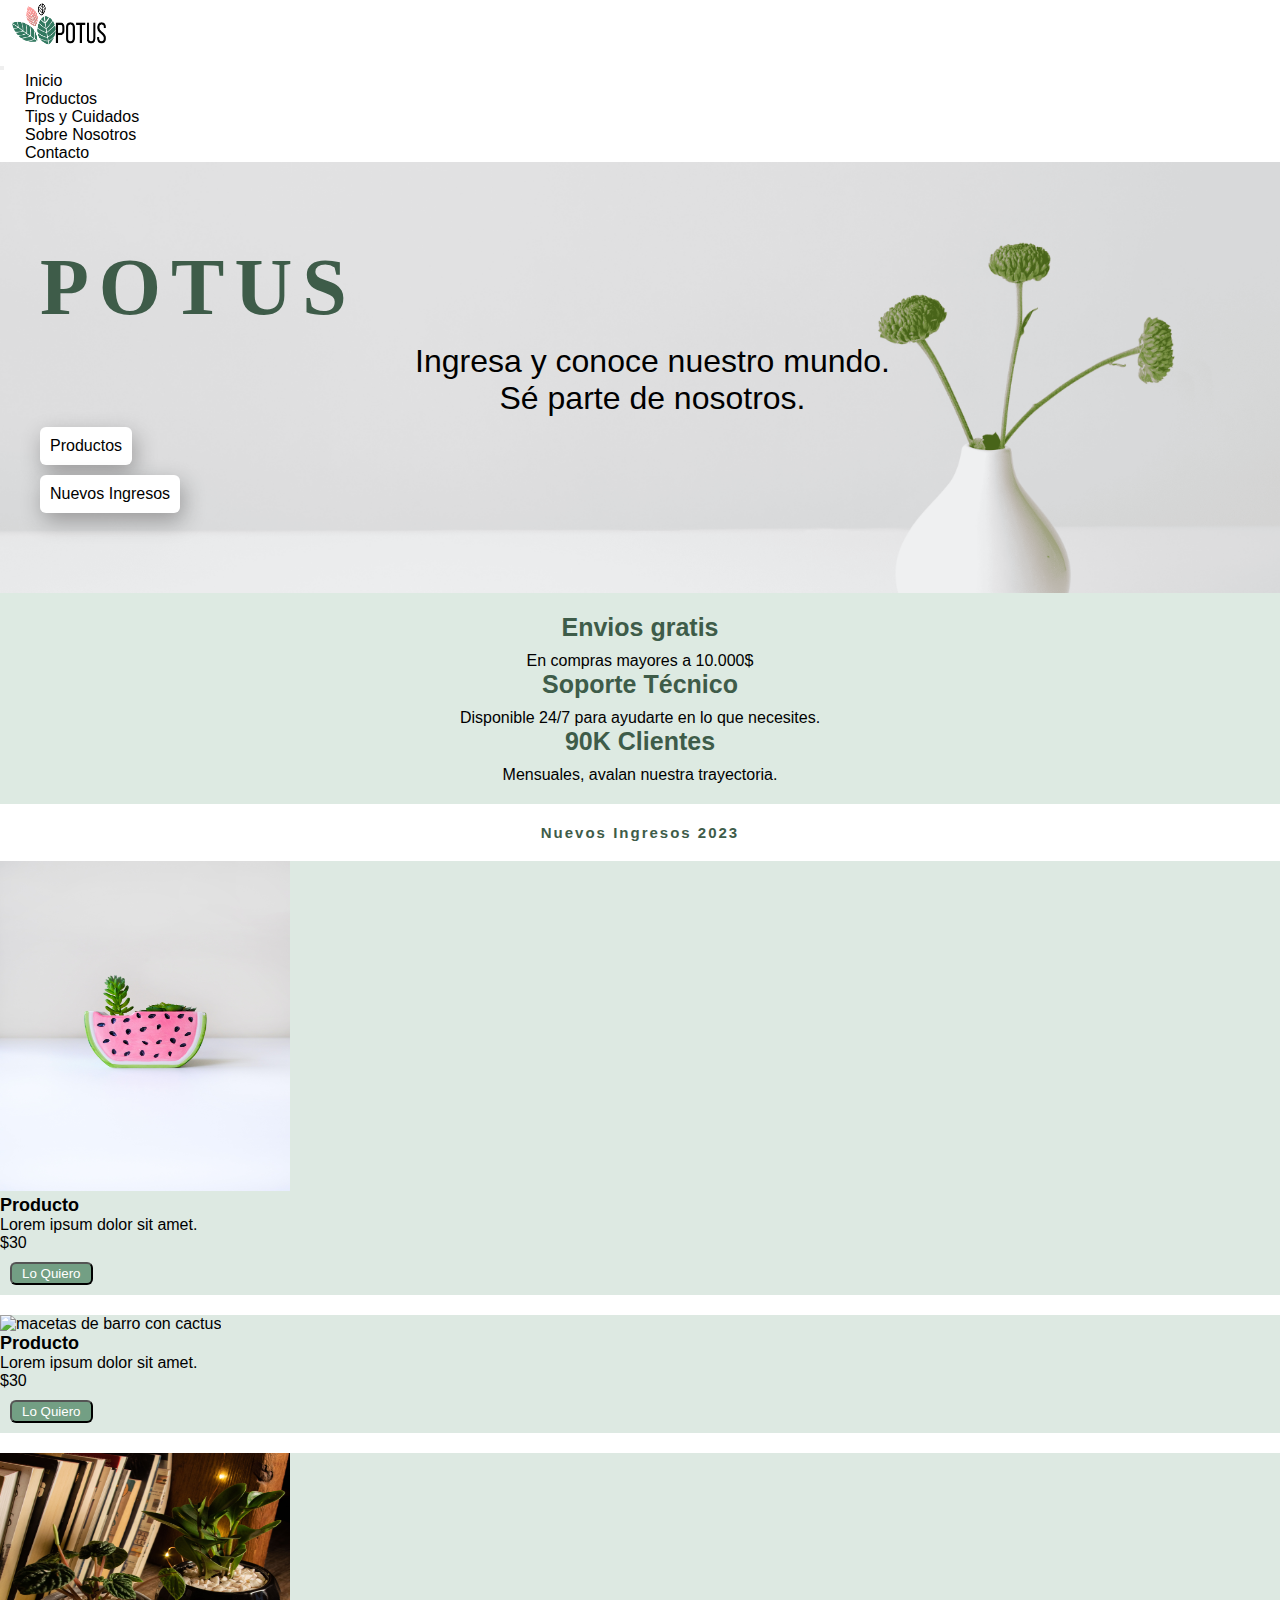
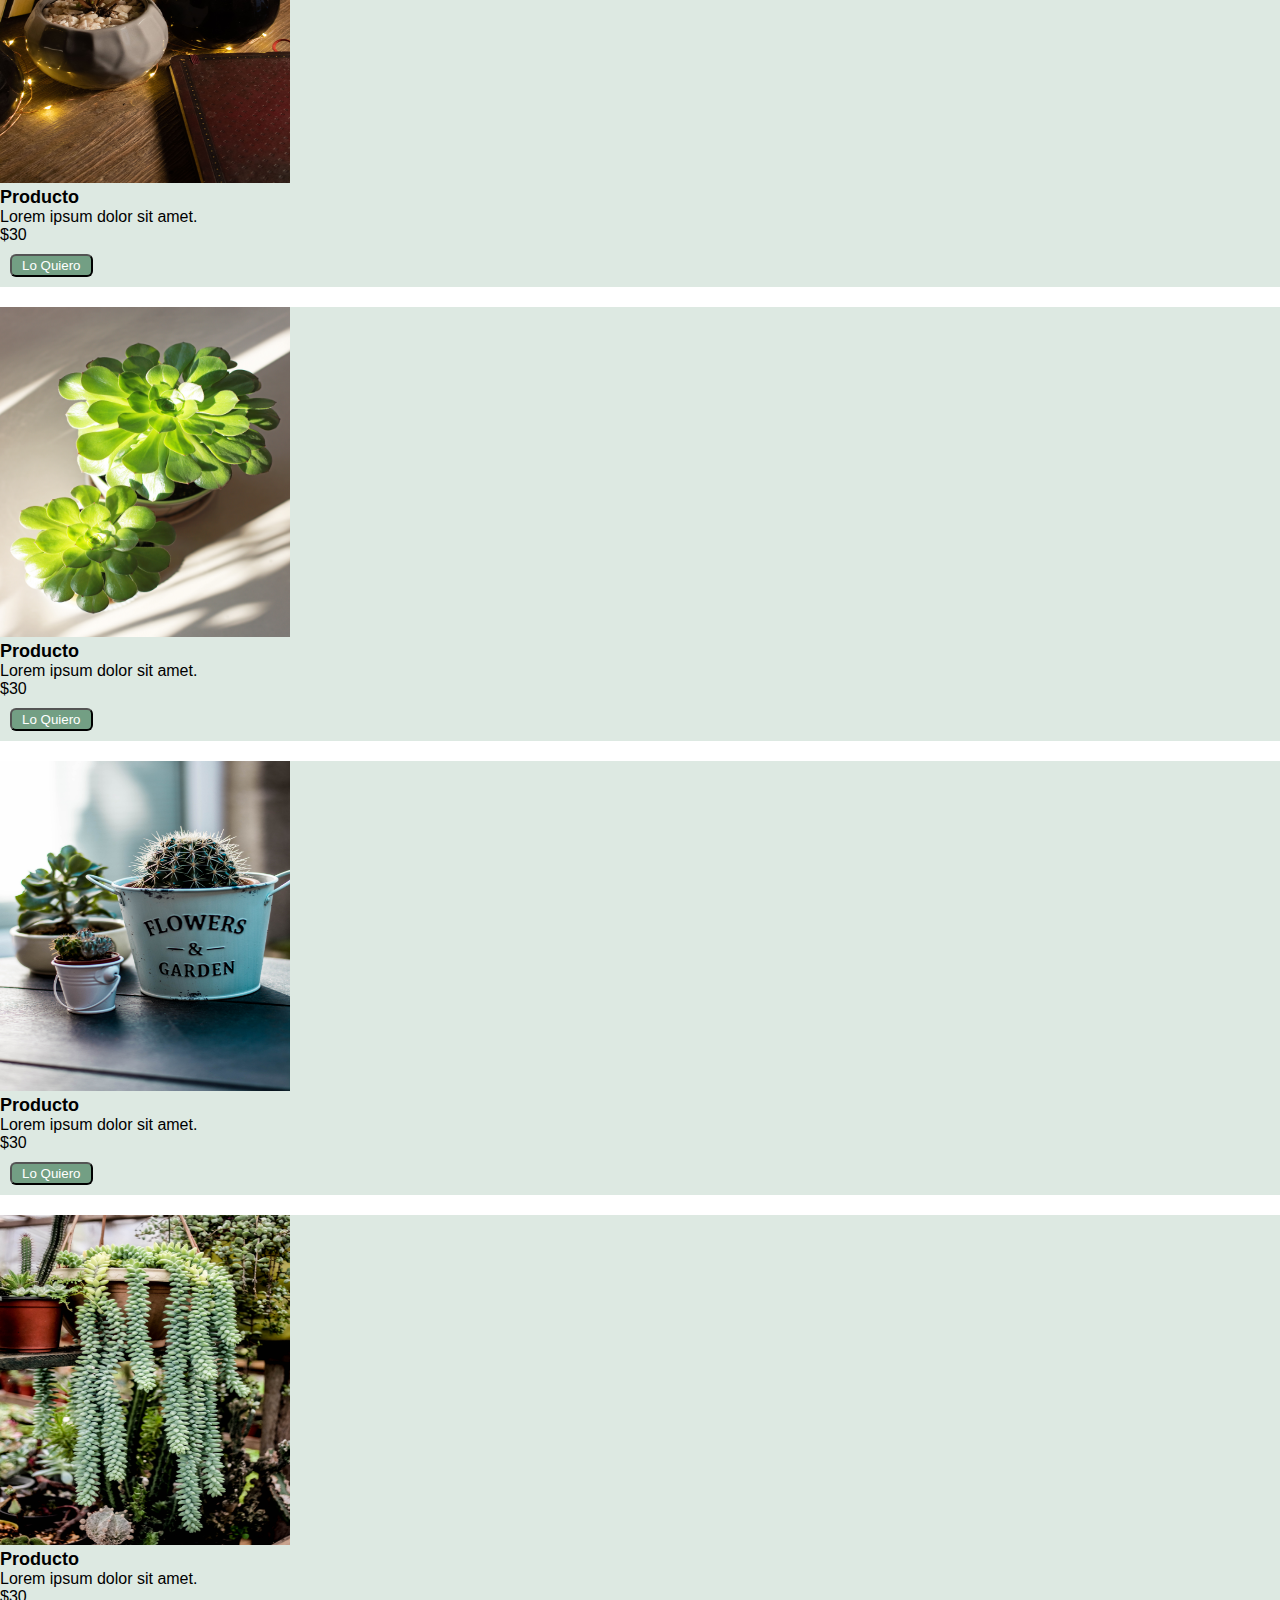
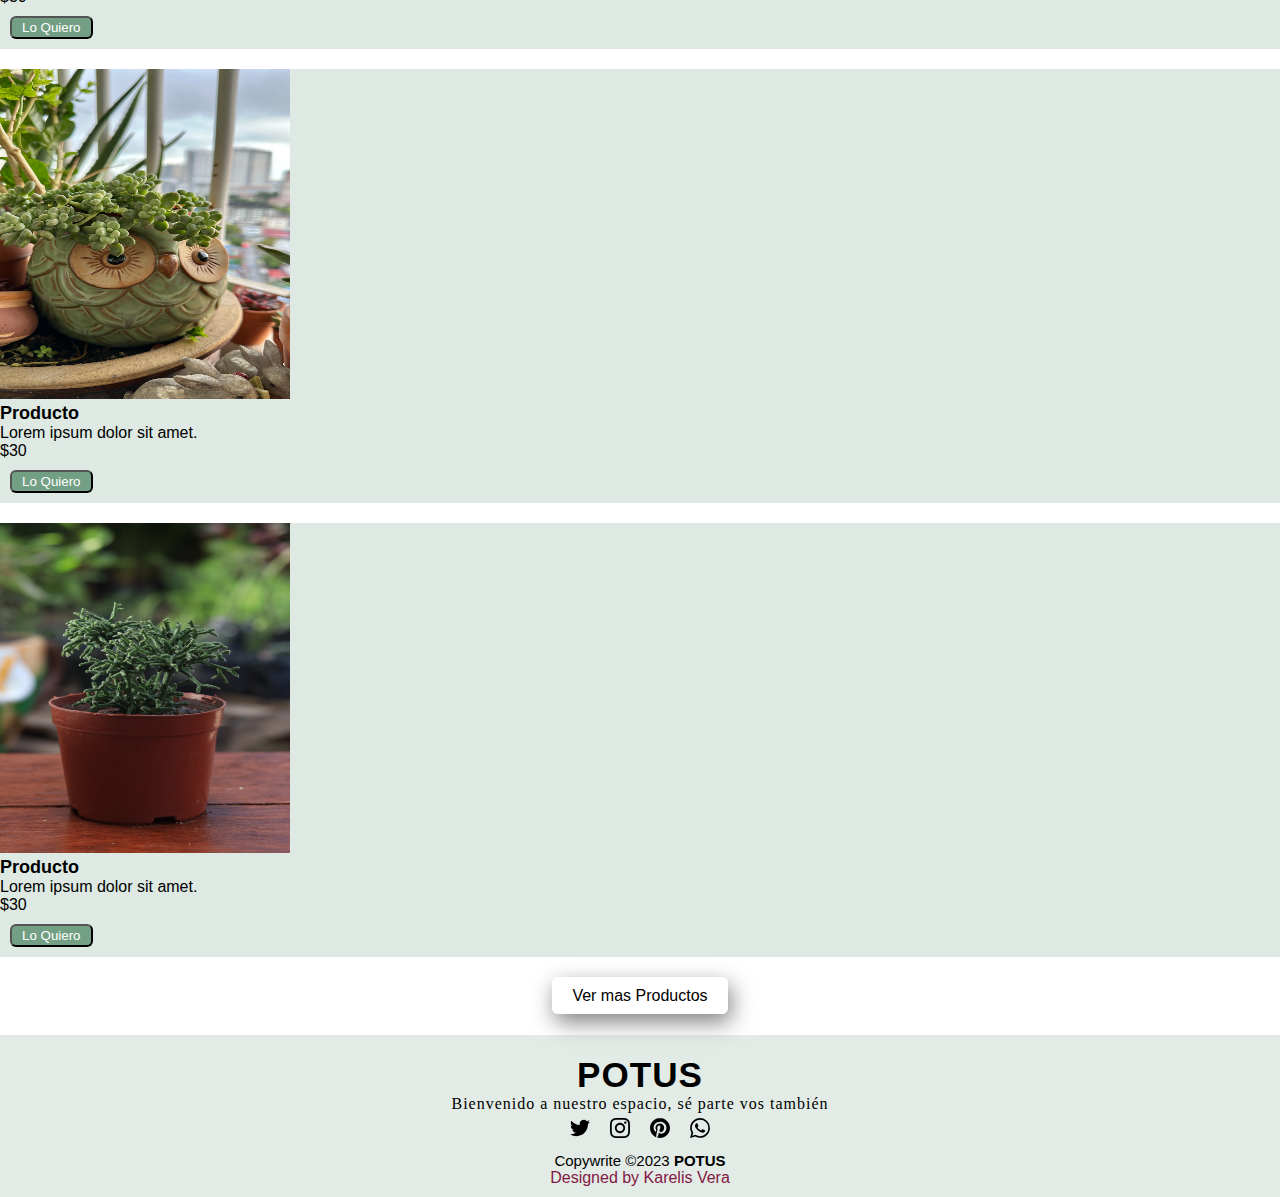
==== index.html @ 80d9e5d9 "primer commit pre-entrega-3" ====
<!DOCTYPE html>
<html lang="es">
    <head>
        <meta charset="UTF-8">
        <meta http-equiv="X-UA-Compatible" content="IE=edge">
        <meta name="viewport" content="width=device-width, initial-scale=1.0">
        <title>POTUS</title>
        <link href="https://cdn.jsdelivr.net/npm/bootstrap@5.2.3/dist/css/bootstrap.min.css" rel="stylesheet" integrity="sha384-rbsA2VBKQhggwzxH7pPCaAqO46MgnOM80zW1RWuH61DGLwZJEdK2Kadq2F9CUG65" crossorigin="anonymous">
        <link rel="stylesheet" href="./css/styles.css">
        <link rel="shortcut icon" href="./img/icon.ico" type="image/x-icon">
    </head>
    <body>
        <header>
            <nav class="navbar navbar-expand-lg">
                <div class="container-fluid">
                    <div class="logo">
                        <a class="navbar-brand" href="./index.html"><img src="./img/logo (2).png" alt="Logo de la tienda potus"></a>
                    </div>
                    <div>
                        <button class="navbar-toggler" type="button" data-bs-toggle="collapse" data-bs-target="#navbarNavDropdown"
                        aria-controls="navbarNavDropdown" aria-expanded="false" aria-label="Toggle navigation">
                        <span class="navbar-toggler-icon"></span>
                        </button>
                    </div>
                    <div class="collapse navbar-collapse" id="navbarNavDropdown">
                        <ul class="navbar-nav">
                            <li class="nav-item"><a href="./index.html">Inicio</a></li>
                            <li class="nav-item"><a href="./pages/products.html">Productos</a></li>
                            <li class="nav-item"><a href="./pages/care.html">Tips y Cuidados</a></li>
                            <li class="nav-item"><a href="./pages/about.html">Sobre Nosotros</a></li>
                            <li class="nav-item"><a href="./pages/contact.html">Contacto</a></li>
                        </ul>
                    </div>
                </div>
            </nav>
        </header>
        <main>
            <section class="container-fluid banner">
                <div class="row text-center">
                    <div class="col-12">
                        <h1 class="titulo-banner text-center">POTUS</h1>
                    </div>
                    <div class="row text-center">
                        <p class="parrafo-banner text-center">
                            Ingresa y conoce nuestro mundo.
                        </p>
                        <p class="parrafo-banner text-center">
                            Sé parte de nosotros.
                        </p>
                    </div>
                    <div class="banner-1 text-center col">
                        <div class="banner-link">
                            <a href="./pages/products.html">Productos</a>
                        </div>
                        <div class="banner-link">
                            <a href="#newArrivals">Nuevos Ingresos</a>
                        </div>
                    </div>
                </div>
            </section>
            <section class="container-fluid">
                <div class="row info">
                    <div class="col-xs-3 col-sm-4 col-md-4 col-lg-4 col-xxl-4 ">
                        <h2>Envios gratis</h2>
                        <p>En compras mayores a 10.000$</p>
                    </div>
                    <div class="col-xs-3 col-sm-4 col-md-4 col-lg-4 col-xxl-4">
                        <h2>Soporte Técnico</h2>
                        <p>Disponible 24/7 para ayudarte en lo que necesites.</p>
                    </div>
                    <div class="col-xs-3 col-sm-4 col-md-4 col-lg-4 col-xxl-4">
                        <h2>90K Clientes</h2>
                        <p>Mensuales, avalan nuestra trayectoria.</p>
                    </div>
                </div>
            </section>
            <section class="container text-center">
                <div class="row ">
                    <div id="newArrivals" class="col-12 cards-title">
                        <h2>Nuevos Ingresos 2023</h2>
                    </div>
                    <div class="col-xs-12 col-sm-12 col-md-6 col-lg-4 col-xxl-3">
                        <div class="cards">
                            <img src="./img/nuevo1.jpg" alt="maceta de sandía">
                            <h2>Producto</h2>
                            <p>Lorem ipsum dolor sit amet.<br>
                            $30</p>
                            <button>Lo Quiero</button>
                        </div>
                    </div>
                    <div class="col-xs-12 col-sm-12 col-md-6 col-lg-4 col-xxl-3">
                        <div class="cards">
                            <img src="./img/Nuevos2.jpg" alt="macetas de barro con cactus">
                            <h2>Producto</h2>
                            <p>Lorem ipsum dolor sit amet.<br>
                            $30</p>
                            <button>Lo Quiero</button>
                        </div>
                    </div>
                    <div class="col-xs-12 col-sm-12 col-md-6 col-lg-4 col-xxl-3">
                        <div class="cards">
                            <img src="./img/nuevo3.jpg" alt="macetas de cerámica con plantas">
                            <h2>Producto</h2>
                            <p>Lorem ipsum dolor sit amet.<br>
                            $30</p>
                            <button>Lo Quiero</button>
                        </div>
                    </div>
                    <div class="col-xs-12 col-sm-12 col-md-6 col-lg-4 col-xxl-3">
                        <div class="cards">
                            <img src="./img/nuevo5.jpg" alt="plantas de interior">
                            <h2>Producto</h2>
                            <p>Lorem ipsum dolor sit amet.<br>
                            $30</p>
                            <button>Lo Quiero</button>
                        </div>
                    </div>
                    <div class="col-xs-12 col-sm-12 col-md-6 col-lg-4 col-xxl-3">
                        <div class="cards">
                            <img src="./img/nuevo-7.jpg" alt="maceta de sandía">
                            <h2>Producto</h2>
                            <p>Lorem ipsum dolor sit amet.<br>
                            $30</p>
                            <button>Lo Quiero</button>
                        </div>
                    </div>
                    <div class="col-xs-12 col-sm-12 col-md-6 col-lg-4 col-xxl-3">
                        <div class="cards">
                            <img src="./img/nuevo-10.jpg" alt="maceta de sandía">
                            <h2>Producto</h2>
                            <p>Lorem ipsum dolor sit amet.<br>
                            $30</p>
                            <button>Lo Quiero</button>
                        </div>
                    </div>
                    <div class="col-xs-12 col-sm-12 col-md-6 col-lg-4 col-xxl-3">
                        <div class="cards">
                            <img src="./img/nuevo-8.jpg" alt="maceta de sandía">
                            <h2>Producto</h2>
                            <p>Lorem ipsum dolor sit amet.<br>
                            $30</p>
                            <button>Lo Quiero</button>
                        </div>
                    </div>
                    <div class="col-xs-12 col-sm-12 col-md-6 col-lg-4 col-xxl-3">
                        <div class="cards">
                            <img src="./img/nuevo-9.jpg" alt="maceta de sandía">
                            <h2>Producto</h2>
                            <p>Lorem ipsum dolor sit amet.<br>
                            $30</p>
                            <button>Lo Quiero</button>
                        </div>
                    </div>
                    <div  class="card-link">
                        <div>
                            <a href="./pages/products.html">Ver mas Productos</a>
                        </div>
                    </div>
                </div>
            </section>
        </main>
        <footer>
            <div class="social">
                <div class="social-title">
                    <h3>POTUS</h3>
                    <P>Bienvenido a nuestro espacio, sé parte vos también</P>
                </div>
                <ul>
                    <li><a href="https://www.twitter.com" target="_blank"> <img src="./img/twitter.svg" alt="logo de twitter"></a></li>
                    <li><a href="https://www.instagram.com" target="_blank"><img src="./img/instagram.svg" alt="logo de instagram"></a></li>
                    <li><a href="https://www.pinterest.com" target="_blank"><img src="./img/pinterest.svg" alt="logo de pinterest"></a></li>
                    <li><a href="https://www.whatsapp.com" target="_blank"><img src="./img/whatsapp.svg" alt="logo de whatsapp"></a></li>
                </ul>
            </div>
            <div class="autor">
                <p>Copywrite &copy;2023 <strong>POTUS</strong></p>
                <p>Designed by Karelis Vera</p>
            </div>
        </footer>
        <script src="https://cdn.jsdelivr.net/npm/bootstrap@5.2.3/dist/js/bootstrap.bundle.min.js" integrity="sha384-kenU1KFdBIe4zVF0s0G1M5b4hcpxyD9F7jL+jjXkk+Q2h455rYXK/7HAuoJl+0I4" crossorigin="anonymous"></script>
    </body>
</html>
---- css/styles.css ----
@charset "UTF-8";
@import url("https://fonts.googleapis.com/css2? family= Kalam & family= Lato:ital,wght@0,400;1,300 & display=swap");
* {
  margin: 0;
  padding: 0;
  box-sizing: border-box;
  font-family: "Lato", sans-serif;
}

/* Barra de Navegación*/
.navbar {
  display: flex;
  justify-content: space-between;
  align-items: end;
}
.navbar .navbar-brand {
  margin-right: auto;
}

.navbar-nav {
  margin-left: auto;
  justify-content: end;
}

nav ul li a {
  text-decoration: none;
  color: black;
  margin: 10px 20px 20px;
  padding: 5px;
}

nav ul li a:hover {
  color: rgb(54, 3, 28);
  box-shadow: 3px 8px 22px rgba(161, 109, 130, 0.5);
  border-radius: 10px;
  background-color: rgb(255, 248, 251);
}

.logo {
  margin-left: 10px;
  margin-right: 30px;
}
.logo img {
  width: 100px;
  height: 50px;
  margin-right: 30px;
}

/*INDEX MAIN*/
/*banner*/
.banner {
  background-image: url(../img/banner-1.png);
  background-size: cover;
  background-position: center;
  background-attachment: local;
  padding: 80px 40px;
}

.titulo-banner {
  margin-bottom: 10px;
  font-size: 5rem;
  font-weight: 30px;
  font-family: "Kalam", cursiva;
  letter-spacing: 10px;
  color: rgb(62, 92, 73);
}

@media screen and (max-width: 900px) {
  .titulo-banner {
    font-size: 3rem;
    margin-left: 15px;
  }
}
.parrafo-banner {
  font-size: 2rem;
  text-align: center;
  padding-bottom: 0;
  margin: 0px;
  padding-left: 10px;
  margin-left: 15px;
}

@media screen and (max-width: 900px) {
  .parrafo-banner {
    font-size: 1rem;
    text-align: center;
    margin-left: 15px;
  }
}
.banner-1:nth-child(2) {
  margin-bottom: 10px;
  margin: 5px;
}

@media screen and (max-width: 900px) {
  .banner-1 {
    width: 700px;
    height: 34px;
  }
}
@media screen and (max-width: 1000px) {
  .banner-link {
    font-size: 0.8rem;
  }
}
.banner-1 a {
  text-decoration: none;
  margin-top: 10px;
  display: inline-block;
  border-radius: 6px;
  padding: 10px 10px;
  text-decoration: none;
  background-color: #fff;
  color: black;
  box-shadow: 3px 8px 22px rgba(6, 2, 4, 0.3);
}
.banner-1 a:hover {
  color: rgb(54, 3, 28);
  box-shadow: 3px 8px 22px rgba(160, 77, 112, 0.5);
  background-color: rgb(255, 248, 251);
}

/*INDEX MAIN SECTION 2 */
.info {
  background-color: rgba(86, 148, 110, 0.2);
  color: rgb(62, 92, 73);
  padding: 20px 80px;
  text-align: center;
}
.info h2 {
  font-size: 25px;
}
.info p {
  margin-top: 10px;
  color: black;
  font-size: 1rem;
}

@media screen and (max-width: 900px) {
  .info h2 {
    font-size: 15px;
  }
  .info p {
    font-size: 13px;
  }
}
/*INDEX MAIN SECTION 3*/
.cards-title {
  text-align: center;
  font-size: 10px;
  padding-top: 20px;
  font-family: "Kalam", cursiva;
  letter-spacing: 2px;
  color: rgb(62, 92, 73);
}

.cards {
  font-family: "Kalam", cursiva;
  margin-top: 20px;
  background-color: rgba(86, 145, 109, 0.2);
}
.cards img {
  width: 290px;
  height: 330px;
}
.cards h2 {
  font-size: 18px;
  margin: 0px;
}
.cards p {
  padding: 0px;
  margin: 0px;
}
.cards button {
  margin: 10px;
  padding: 2px 10px;
  border-radius: 6px;
  color: #fff;
  background-color: rgb(115, 159, 132);
}
.cards button:hover {
  background-color: rgb(255, 248, 251);
  color: rgb(131, 24, 68);
}

.cards:hover {
  transform: translateY(-10px);
  box-shadow: 0 12px 16px rgba(6, 2, 4, 0.3);
}

.card-link {
  margin: 30px 0px;
  text-align: center;
}
.card-link a {
  border-radius: 6px;
  padding: 10px 20px;
  text-decoration: none;
  background-color: #fff;
  color: black;
  box-shadow: 3px 8px 22px rgba(6, 2, 4, 0.5);
}
.card-link a:hover {
  color: rgb(54, 3, 28);
  box-shadow: 3px 8px 22px rgba(160, 77, 112, 0.5);
  background-color: rgb(255, 248, 251);
}

/*Footer*/
footer {
  background-color: rgba(110, 155, 127, 0.2);
}
footer .social {
  display: flex;
  align-items: center;
  justify-content: center;
  flex-direction: column;
  margin: 0;
}
footer .social img {
  width: 20px;
  height: 20px;
}
footer .social p {
  font-family: "Kalam", cursiva;
}
footer .social ul {
  display: flex;
  align-items: center;
  padding: 0px;
  margin: 0px;
}
footer .social ul li {
  margin: 0px 10px;
  list-style-type: none;
}
footer .social ul li:hover {
  transform: translateY(-2px);
}
footer .social-title {
  text-align: center;
  letter-spacing: 1px;
  font-size: 30px;
  padding: 20px 10px 5px 10px;
  font-family: "Kalam", cursiva;
}
footer .social-title p {
  font-size: 1rem;
}
footer .autor {
  padding-top: 10px;
  text-align: center;
  font-size: 15px;
}
footer .autor p {
  padding: 0px;
  margin: 0px;
}
footer .autor p:nth-child(2) {
  color: rgb(131, 24, 68);
  font-size: 1rem;
  padding-bottom: 10px;
}
footer .autor p:nth-child(2):hover {
  letter-spacing: 2px;
  transition: 0.4s linear;
}

/*Pagina Productos*/
.page-title {
  text-align: center;
  padding-top: 10px;
  font-family: "Kalam", cursiva;
  letter-spacing: 2px;
  color: rgb(255, 255, 255);
  background-color: rgb(158, 189, 170);
}
.page-title p {
  color: rgb(0, 0, 0);
  font-size: 20px;
  padding-bottom: 10px;
}

.product-title {
  font-size: 1.5rem;
  color: rgb(62, 92, 73);
  padding: 30px 5px;
  margin: 0px;
  letter-spacing: 1px;
}
.product-title p:last-child {
  font-size: 1rem;
  padding: 0px;
  color: black;
}

/*CONTACTO*/
.form {
  margin: 30px 0px 30px 0px;
  box-shadow: 0px 0px 20px rgba(82, 114, 94, 0.5);
  border-radius: 8px;
  padding: 30px 20px;
  background-color: rgba(110, 155, 127, 0.2);
}
.form .inputs {
  border: none;
  padding: 10px;
  margin: 0;
}
.form .inputs label {
  margin: 10px 10px 10px;
  color: rgb(62, 92, 73);
  font-size: 15px;
}

.input-button {
  display: flex;
  justify-content: center;
  font-size: 14px;
}
.input-button button {
  border-radius: 8px;
  padding: 10px 40px;
  text-decoration: none;
  background-color: #fff;
  color: black;
}
.input-button button:hover {
  color: rgb(54, 3, 28);
  box-shadow: 3px 8px 22px rgba(160, 77, 112, 0.5);
  background-color: rgb(255, 248, 251);
}

/*FORMULARIO - DETALLES DE CONTACTO*/
.contact-details {
  margin: 30px 10px;
}
.contact-details h2 {
  background-color: #cbdbd0;
  color: black;
  font-size: 1.5rem;
  letter-spacing: 1px;
  text-align: center;
  font-family: "Kalam", cursiva;
  padding: 10px;
}
.contact-details .details-1 {
  background-color: rgba(110, 155, 127, 0.2);
  color: black;
  padding: 5px;
  display: flex;
  align-items: center;
}
.contact-details .details-1 img {
  width: 30px;
  height: 30px;
}
.contact-details .details-1 p {
  margin: 10px;
  padding: 10px;
  background-color: rgba(110, 155, 127, 0.2);
  border-radius: 8px;
}

.iframe-map {
  margin-top: 20px;
  padding: 10px;
  display: flex;
  align-items: center;
}

/*PAGE CARE*/
.imagen-cuidado {
  width: 290px;
  height: 410px;
  background-color: rgba(224, 199, 209, 0.5);
}
.imagen-cuidado img {
  width: 270px;
  height: 390px;
  margin-top: 10px;
  float: left;
}

@media screen and (max-width: 990px) {
  .imagen-cuidado img {
    width: 190px;
    height: 220px;
  }
  .imagen-cuidado {
    width: 210px;
    height: 240px;
    margin-left: 5px;
  }
}
.parrafo-cuidado {
  text-indent: 30px;
  text-transform: initial;
  margin-top: 10px;
  padding: 10px 20px;
}
.parrafo-cuidado h2 {
  text-indent: 0%;
  text-align: center;
  color: rgb(62, 92, 73);
}

@media screen and (max-width: 1000px) {
  .parrafo-cuidado {
    font-size: 15px;
    text-align: justify;
    padding: 5px;
  }
}
@media screen and (max-width: 768px) {
  .parrafo-cuidado {
    font-size: 14px;
    text-align: justify;
    padding: 5px;
    width: 550px;
  }
  .parrafo-cuidado h2 {
    font-size: 18px;
  }
}
@media screen and (max-width: 990px) {
  article {
    display: flex;
    justify-content: center;
  }
}
/*PAGE ABOUT*/
.video {
  display: flex;
  justify-content: center;
}
.video video {
  align-items: center;
  width: 850px;
  height: 500px;
}

@media screen and (max-width: 850px) {
  .video {
    width: 380px;
    height: 200px;
    display: flex;
    justify-content: center;
    position: relative;
    left: 50%;
    transform: translateX(-50%);
  }
  .video video {
    width: 550px;
    height: 200px;
  }
  .video img {
    width: 150px;
    height: 250px;
  }
}
.about-img {
  padding: 5px;
  display: flex;
  justify-content: center;
}
.about-img img {
  width: 250px;
  height: 350px;
}

.about-img:hover {
  background-color: rgba(224, 199, 209, 0.5);
  border-radius: 20px;
}

/*# sourceMappingURL=styles.css.map */
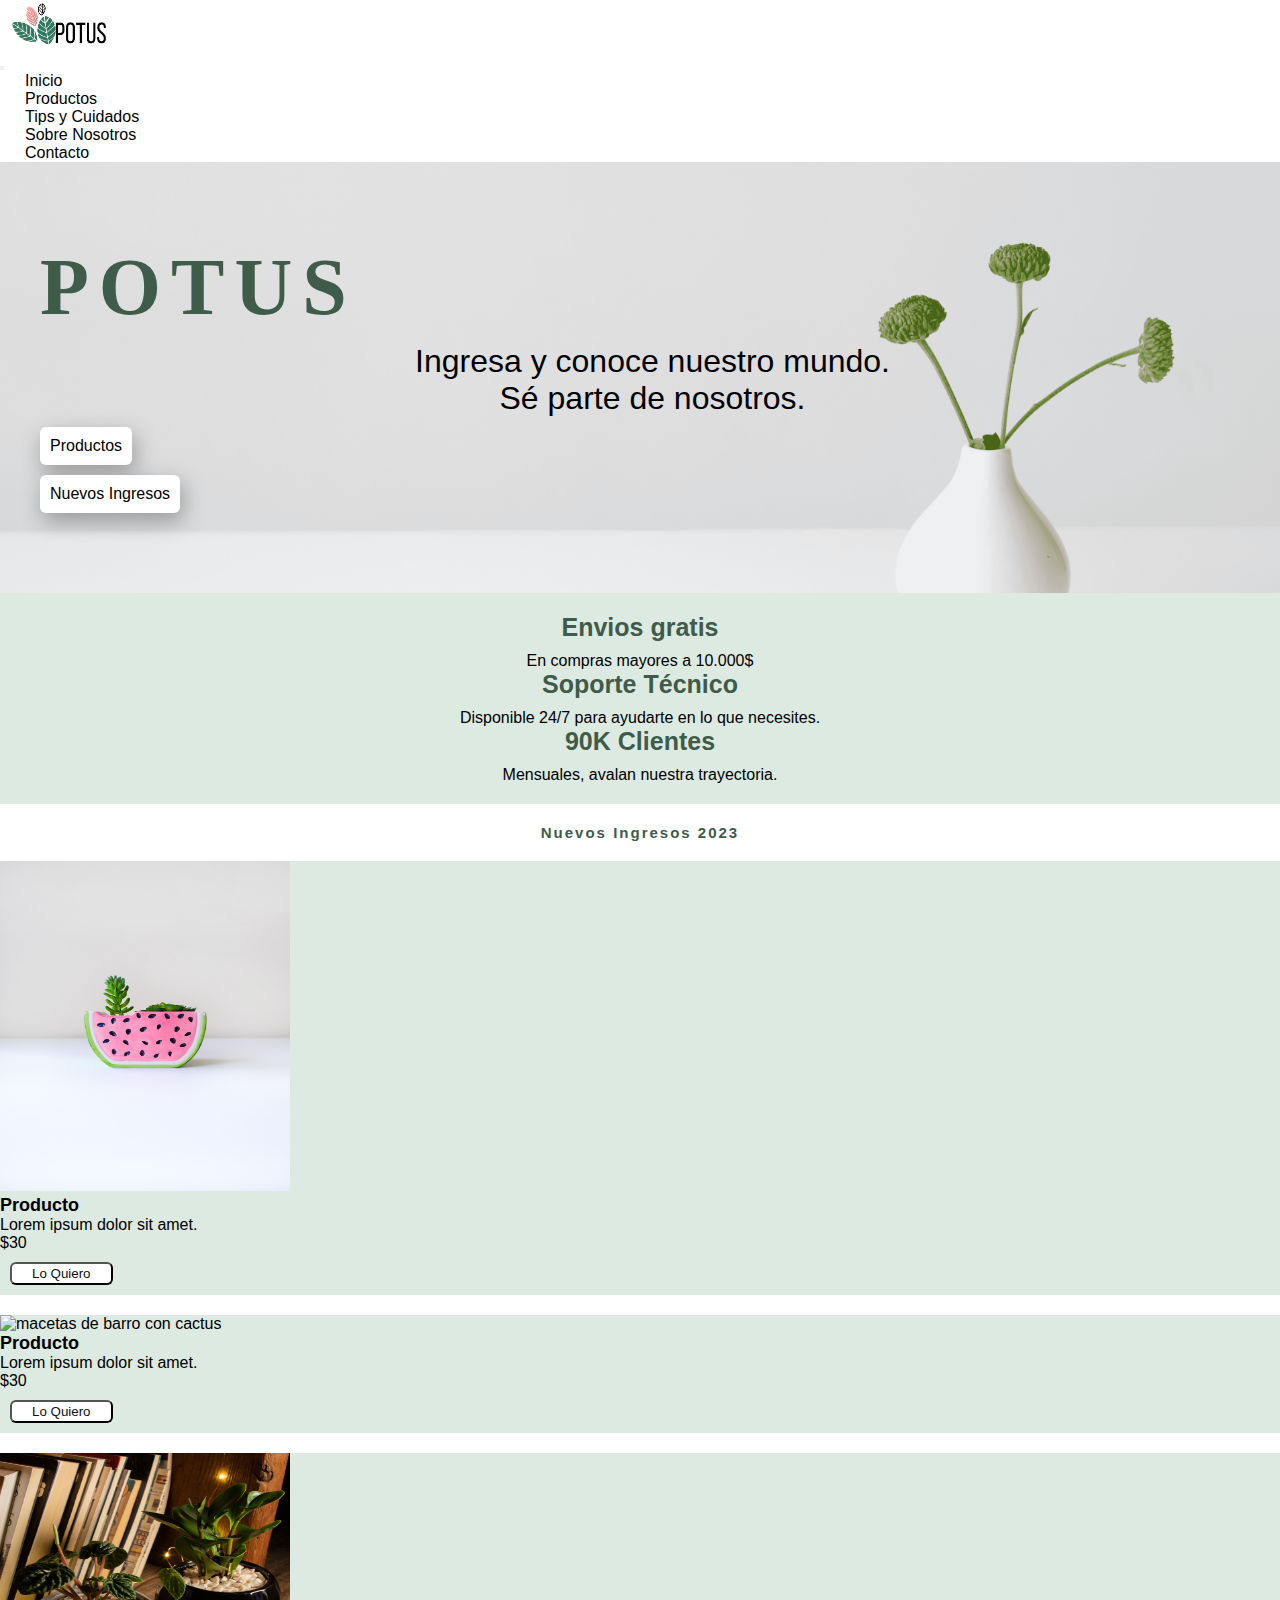
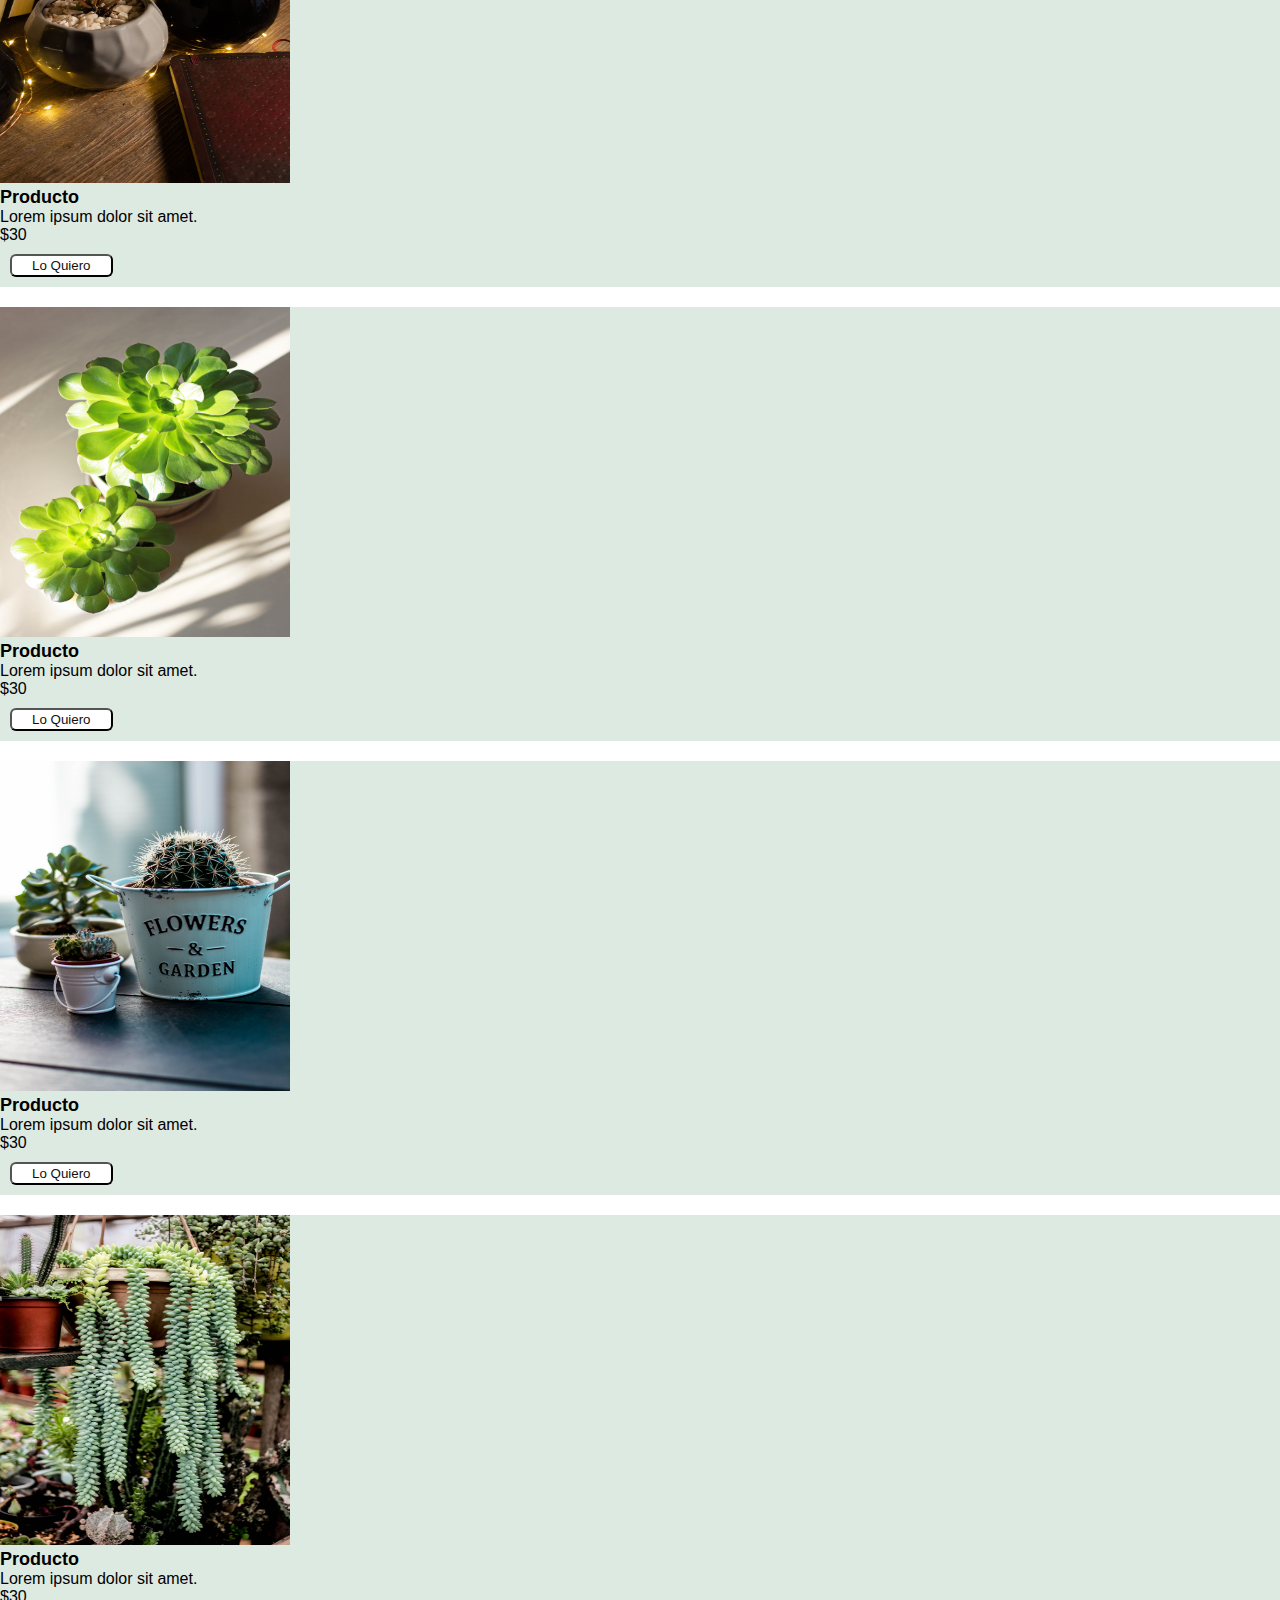
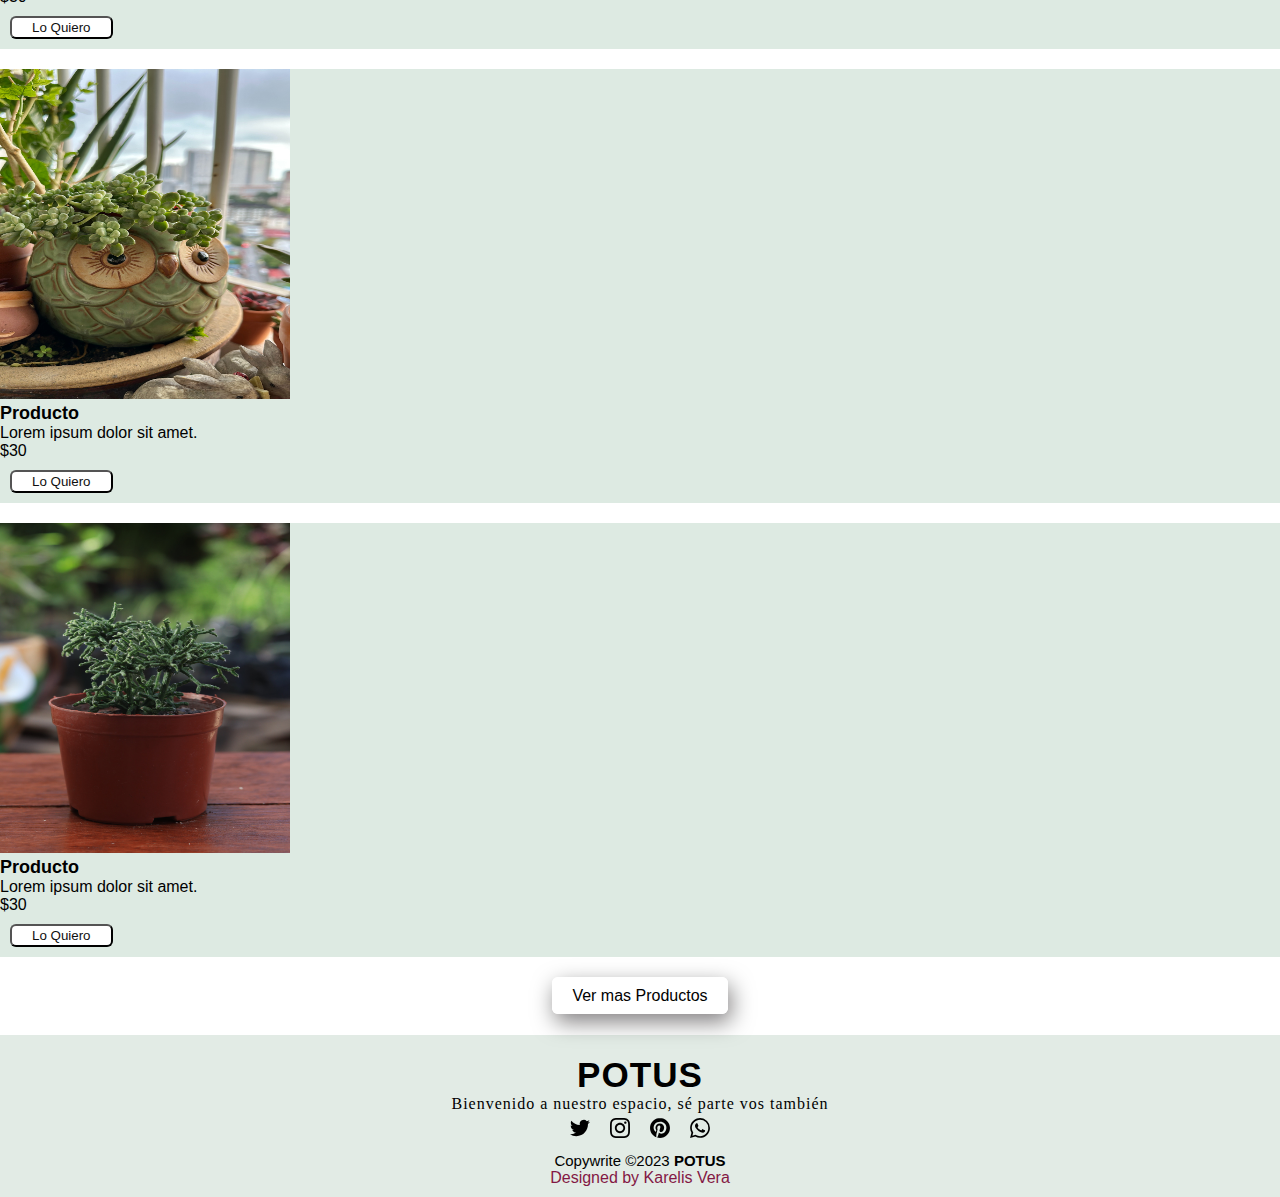
==== commit 12f81544: "cambios en botones y colores" ====
--- a/index.html
+++ b/index.html
@@ -85,7 +85,7 @@
                             <h2>Producto</h2>
                             <p>Lorem ipsum dolor sit amet.<br>
                             $30</p>
-                            <button>Lo Quiero</button>
+                            <button class="btn">Lo Quiero</button>
                         </div>
                     </div>
                     <div class="col-xs-12 col-sm-12 col-md-6 col-lg-4 col-xxl-3">
@@ -94,7 +94,7 @@
                             <h2>Producto</h2>
                             <p>Lorem ipsum dolor sit amet.<br>
                             $30</p>
-                            <button>Lo Quiero</button>
+                            <button class="btn">Lo Quiero</button>
                         </div>
                     </div>
                     <div class="col-xs-12 col-sm-12 col-md-6 col-lg-4 col-xxl-3">
@@ -103,7 +103,7 @@
                             <h2>Producto</h2>
                             <p>Lorem ipsum dolor sit amet.<br>
                             $30</p>
-                            <button>Lo Quiero</button>
+                            <button class="btn">Lo Quiero</button>
                         </div>
                     </div>
                     <div class="col-xs-12 col-sm-12 col-md-6 col-lg-4 col-xxl-3">
@@ -112,7 +112,7 @@
                             <h2>Producto</h2>
                             <p>Lorem ipsum dolor sit amet.<br>
                             $30</p>
-                            <button>Lo Quiero</button>
+                            <button class="btn">Lo Quiero</button>
                         </div>
                     </div>
                     <div class="col-xs-12 col-sm-12 col-md-6 col-lg-4 col-xxl-3">
@@ -121,7 +121,7 @@
                             <h2>Producto</h2>
                             <p>Lorem ipsum dolor sit amet.<br>
                             $30</p>
-                            <button>Lo Quiero</button>
+                            <button class="btn">Lo Quiero</button>
                         </div>
                     </div>
                     <div class="col-xs-12 col-sm-12 col-md-6 col-lg-4 col-xxl-3">
@@ -130,7 +130,7 @@
                             <h2>Producto</h2>
                             <p>Lorem ipsum dolor sit amet.<br>
                             $30</p>
-                            <button>Lo Quiero</button>
+                            <button class="btn">Lo Quiero</button>
                         </div>
                     </div>
                     <div class="col-xs-12 col-sm-12 col-md-6 col-lg-4 col-xxl-3">
@@ -139,7 +139,7 @@
                             <h2>Producto</h2>
                             <p>Lorem ipsum dolor sit amet.<br>
                             $30</p>
-                            <button>Lo Quiero</button>
+                            <button class="btn">Lo Quiero</button>
                         </div>
                     </div>
                     <div class="col-xs-12 col-sm-12 col-md-6 col-lg-4 col-xxl-3">
@@ -148,7 +148,7 @@
                             <h2>Producto</h2>
                             <p>Lorem ipsum dolor sit amet.<br>
                             $30</p>
-                            <button>Lo Quiero</button>
+                            <button class="btn">Lo Quiero</button>
                         </div>
                     </div>
                     <div  class="card-link">
--- a/css/styles.css
+++ b/css/styles.css
@@ -65,34 +65,30 @@
   color: rgb(62, 92, 73);
 }
 
+.parrafo-banner {
+  font-size: 2rem;
+  text-align: center;
+  padding-bottom: 0;
+  margin: 0px;
+  padding-left: 10px;
+  margin-left: 15px;
+}
+
+.banner-1:nth-child(2) {
+  margin-bottom: 10px;
+  margin: 5px;
+}
+
 @media screen and (max-width: 900px) {
   .titulo-banner {
     font-size: 3rem;
     margin-left: 15px;
   }
-}
-.parrafo-banner {
-  font-size: 2rem;
-  text-align: center;
-  padding-bottom: 0;
-  margin: 0px;
-  padding-left: 10px;
-  margin-left: 15px;
-}
-
-@media screen and (max-width: 900px) {
   .parrafo-banner {
     font-size: 1rem;
     text-align: center;
     margin-left: 15px;
   }
-}
-.banner-1:nth-child(2) {
-  margin-bottom: 10px;
-  margin: 5px;
-}
-
-@media screen and (max-width: 900px) {
   .banner-1 {
     width: 700px;
     height: 34px;
@@ -157,7 +153,7 @@
 .cards {
   font-family: "Kalam", cursiva;
   margin-top: 20px;
-  background-color: rgba(86, 145, 109, 0.2);
+  background-color: rgba(86, 148, 110, 0.2);
 }
 .cards img {
   width: 290px;
@@ -173,14 +169,14 @@
 }
 .cards button {
   margin: 10px;
-  padding: 2px 10px;
+  padding: 2px 20px;
   border-radius: 6px;
-  color: #fff;
-  background-color: rgb(115, 159, 132);
+  color: rgb(16, 16, 16);
+  background-color: white;
 }
 .cards button:hover {
-  background-color: rgb(255, 248, 251);
-  color: rgb(131, 24, 68);
+  background-color: rgb(184, 105, 139);
+  color: rgb(255, 255, 255);
 }
 
 .cards:hover {
@@ -272,12 +268,12 @@
   padding-top: 10px;
   font-family: "Kalam", cursiva;
   letter-spacing: 2px;
-  color: rgb(255, 255, 255);
-  background-color: rgb(158, 189, 170);
+  color: rgb(62, 92, 73);
+  background-color: rgba(86, 148, 110, 0.2);
 }
 .page-title p {
   color: rgb(0, 0, 0);
-  font-size: 20px;
+  font-size: 17px;
   padding-bottom: 10px;
 }
 
@@ -297,10 +293,10 @@
 /*CONTACTO*/
 .form {
   margin: 30px 0px 30px 0px;
-  box-shadow: 0px 0px 20px rgba(82, 114, 94, 0.5);
+  box-shadow: 0px 0px 20px rgba(42, 22, 30, 0.5);
   border-radius: 8px;
   padding: 30px 20px;
-  background-color: rgba(110, 155, 127, 0.2);
+  background-color: rgba(224, 199, 209, 0.5);
 }
 .form .inputs {
   border: none;
@@ -309,7 +305,7 @@
 }
 .form .inputs label {
   margin: 10px 10px 10px;
-  color: rgb(62, 92, 73);
+  color: black;
   font-size: 15px;
 }
 
@@ -326,9 +322,9 @@
   color: black;
 }
 .input-button button:hover {
-  color: rgb(54, 3, 28);
-  box-shadow: 3px 8px 22px rgba(160, 77, 112, 0.5);
-  background-color: rgb(255, 248, 251);
+  color: rgb(255, 255, 255);
+  box-shadow: 3px 8px 22px rgba(197, 138, 163, 0.5);
+  background-color: rgb(193, 131, 158);
 }
 
 /*FORMULARIO - DETALLES DE CONTACTO*/
@@ -345,7 +341,6 @@
   padding: 10px;
 }
 .contact-details .details-1 {
-  background-color: rgba(110, 155, 127, 0.2);
   color: black;
   padding: 5px;
   display: flex;
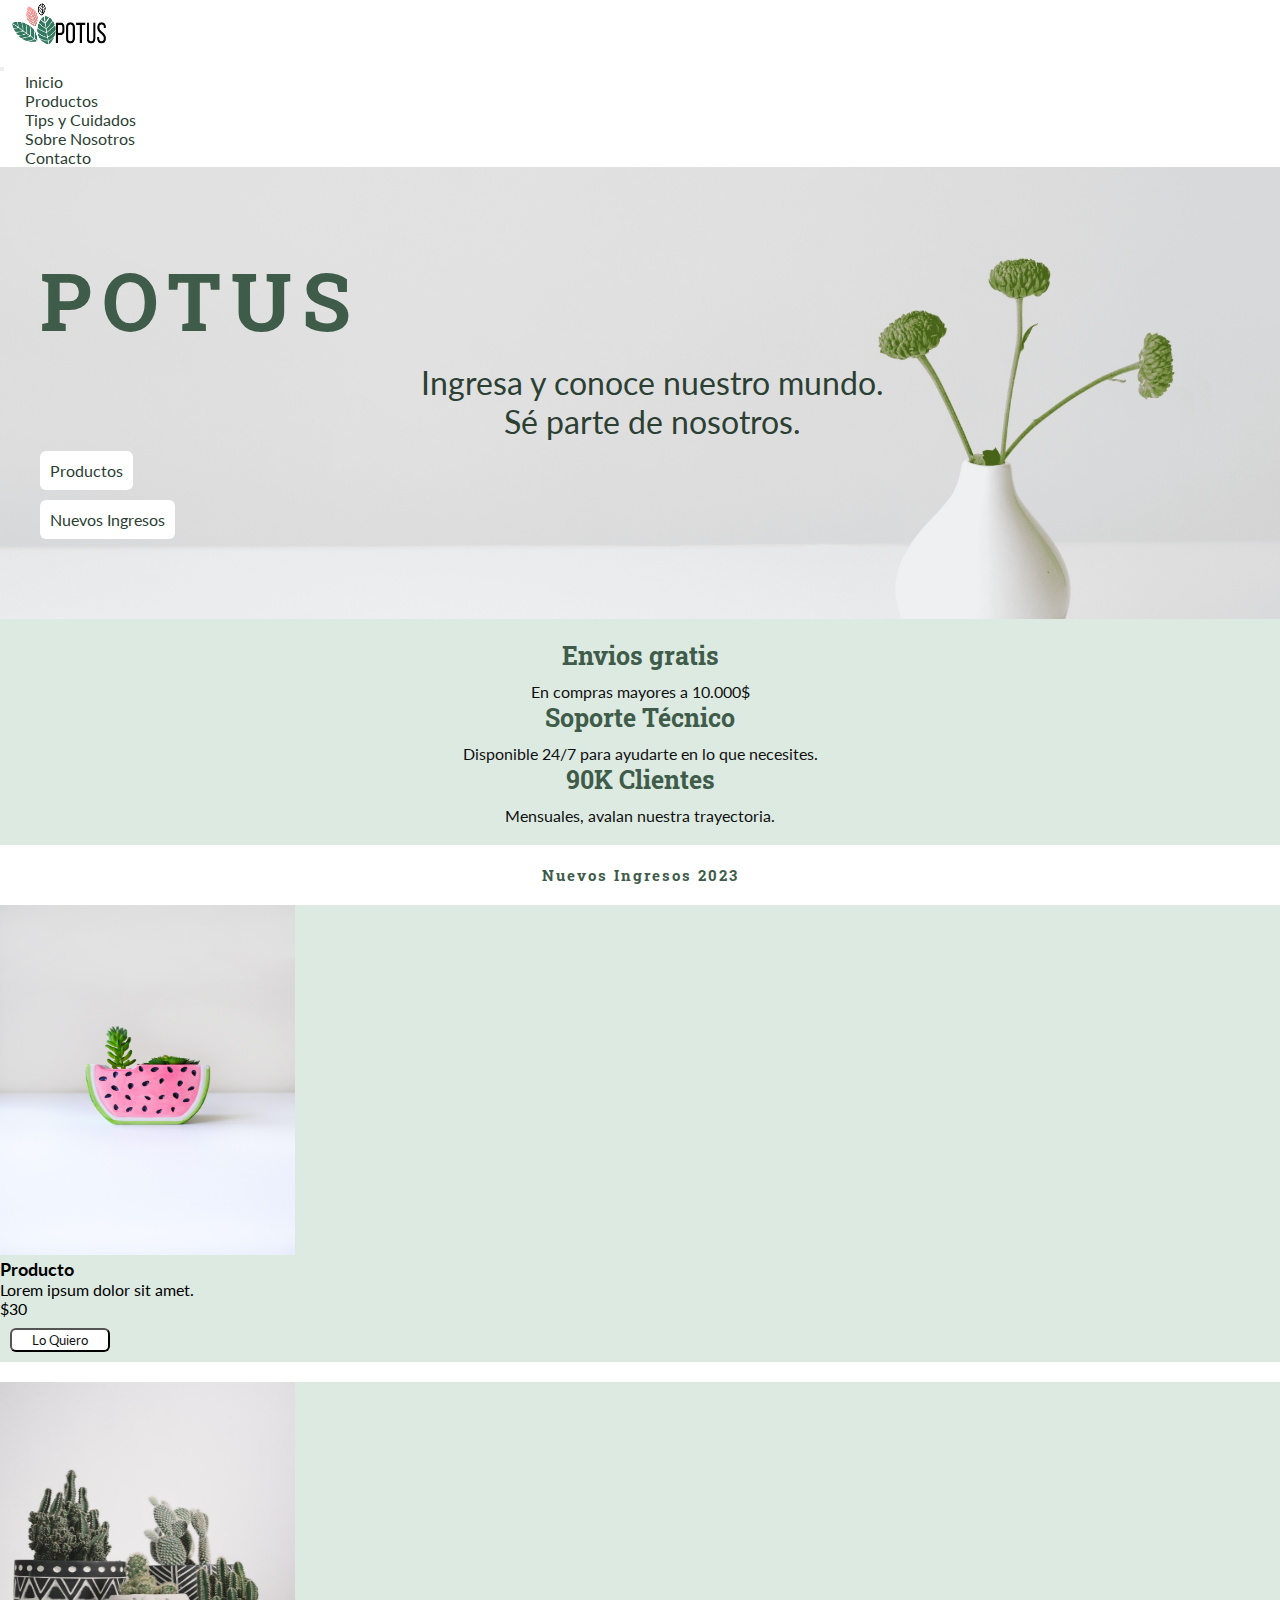
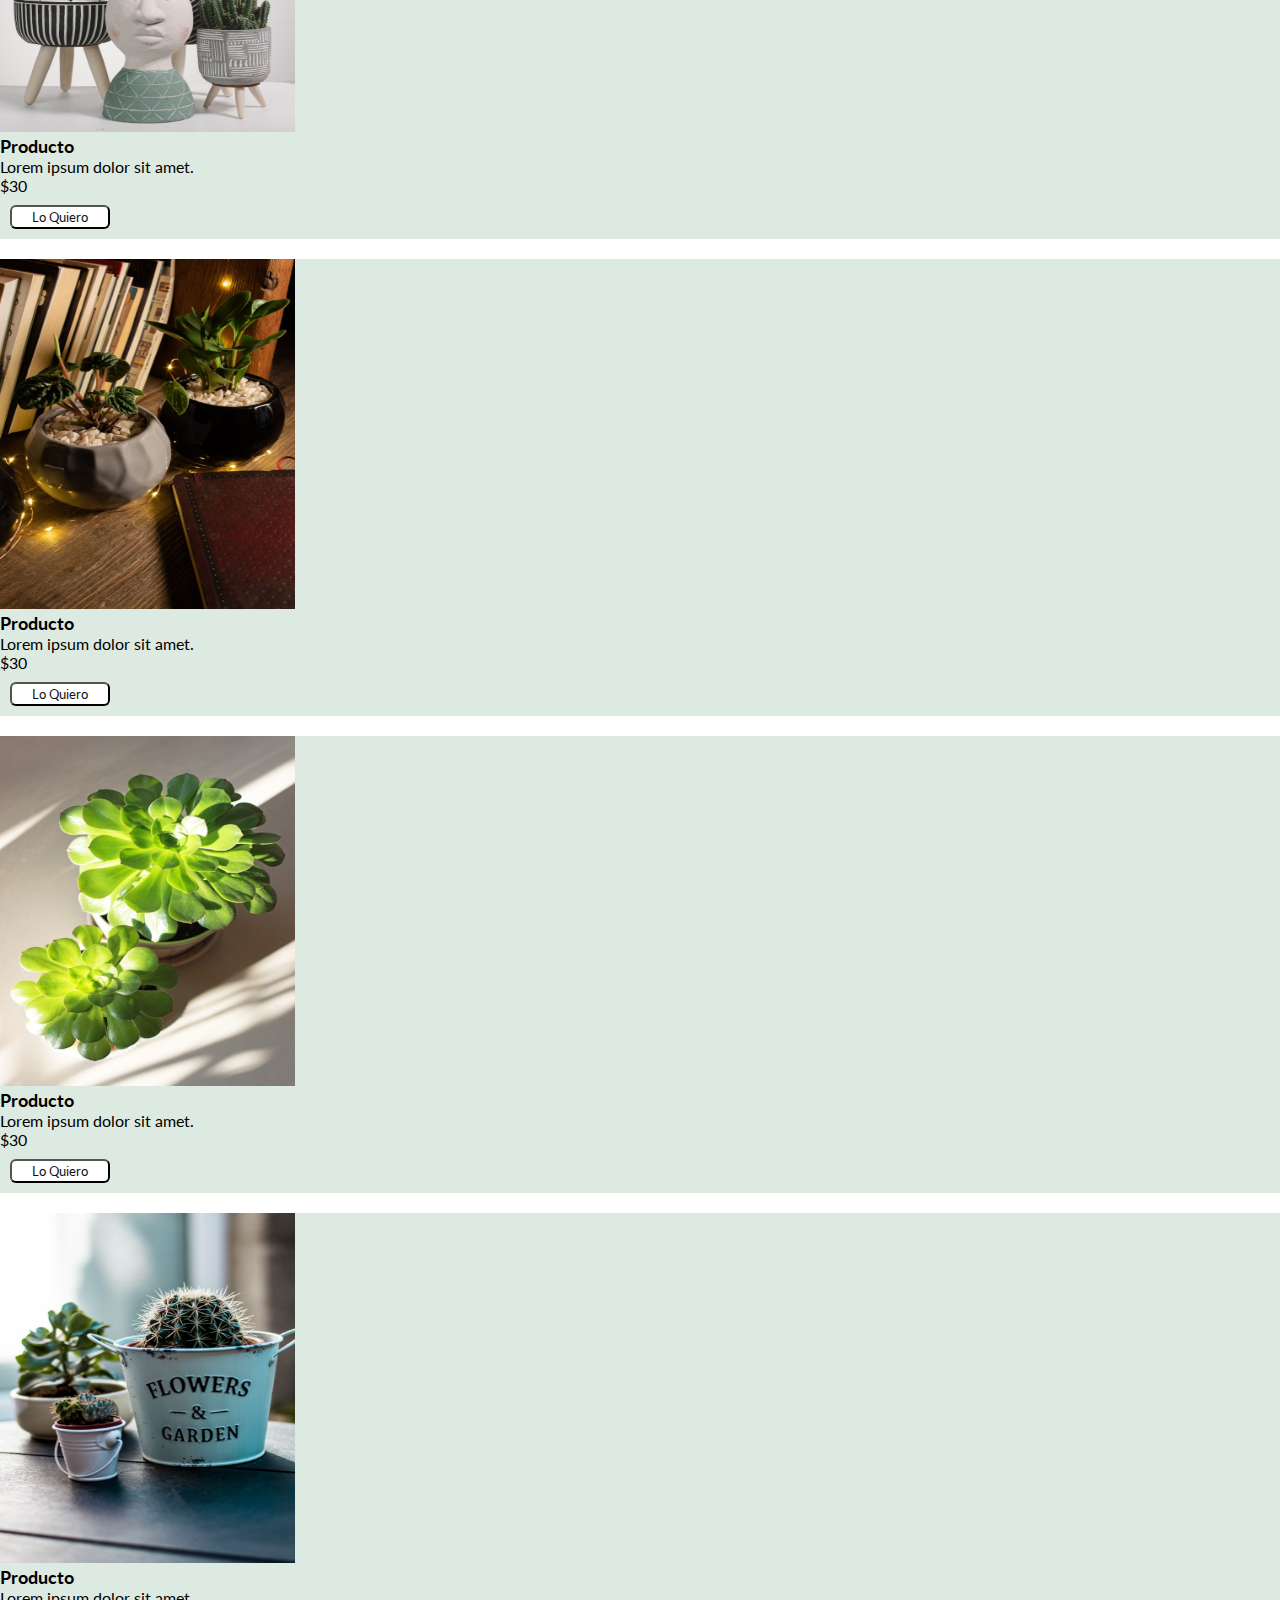
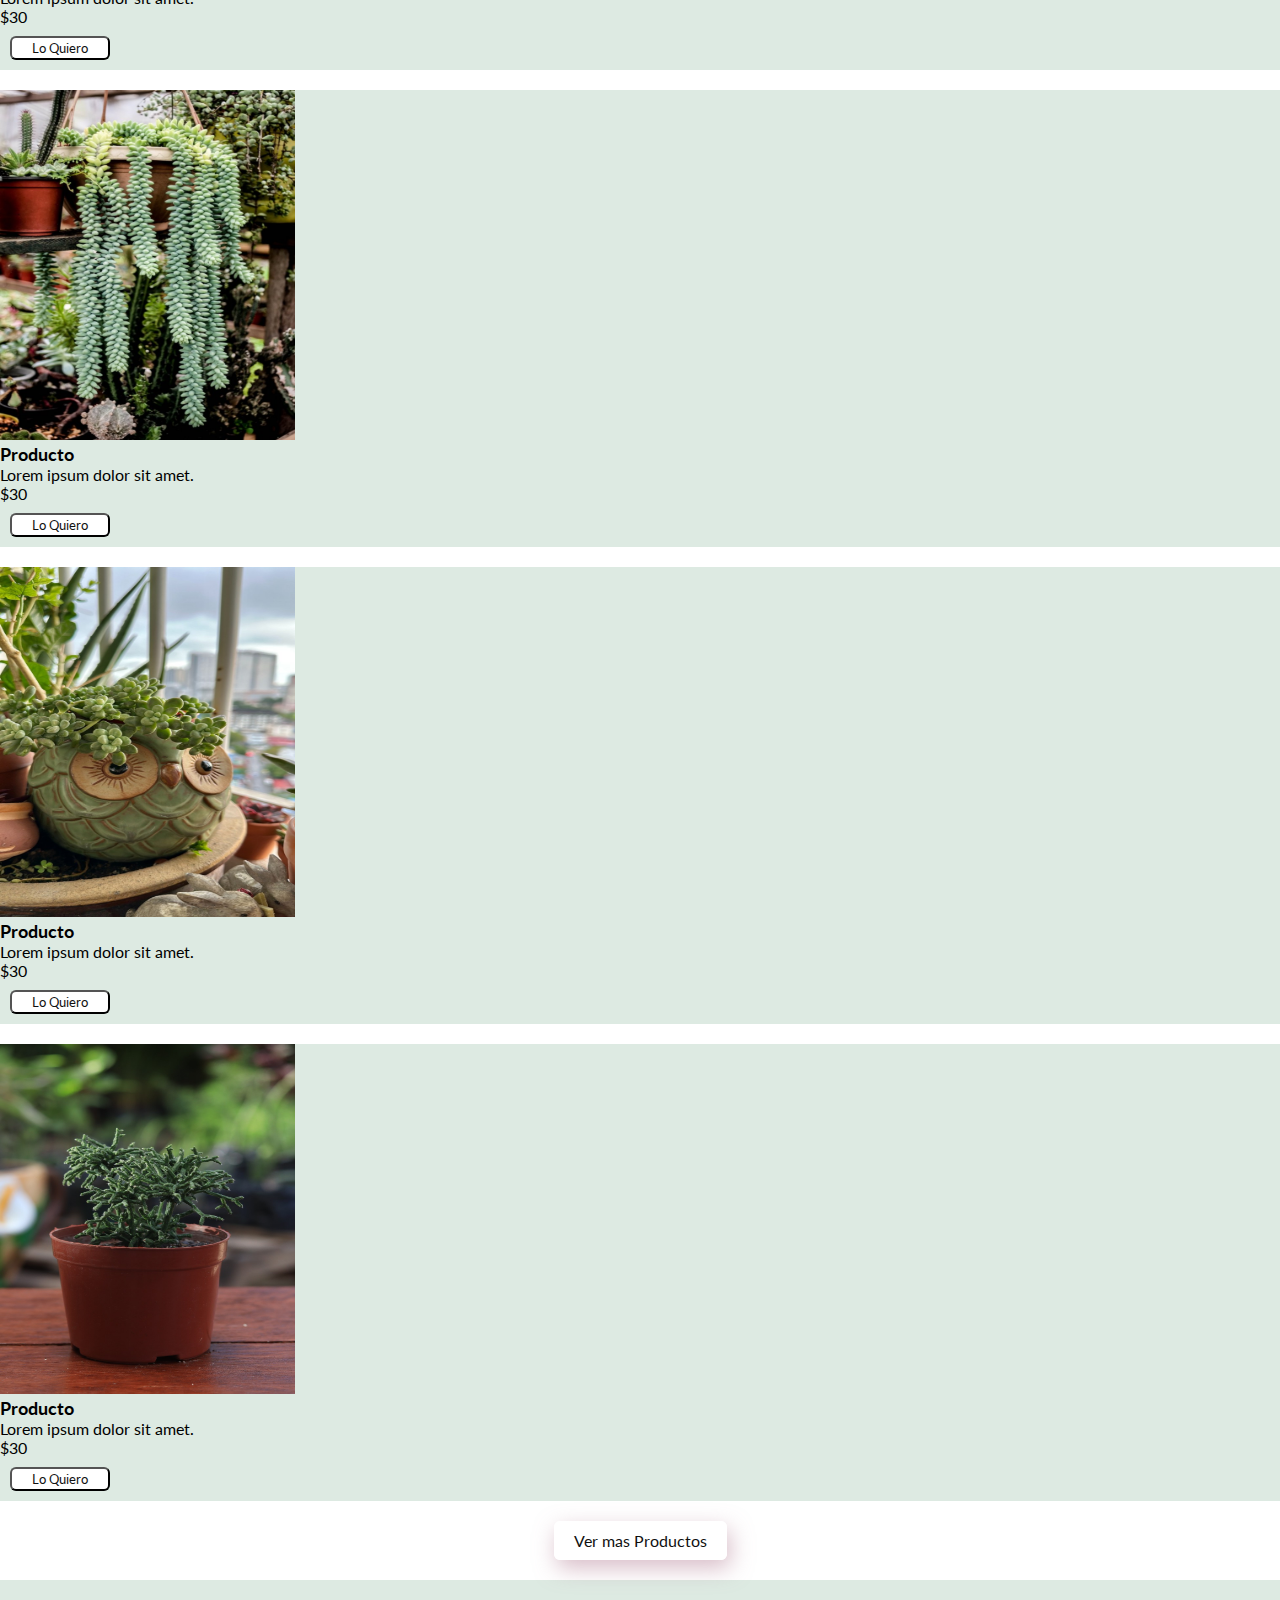
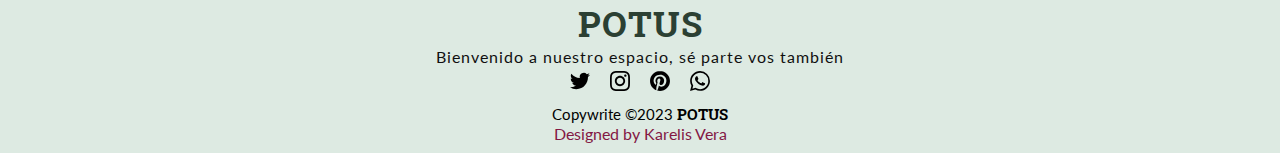
==== commit be1a3540: "ultimos cambios sass" ====
--- a/index.html
+++ b/index.html
@@ -4,8 +4,11 @@
         <meta charset="UTF-8">
         <meta http-equiv="X-UA-Compatible" content="IE=edge">
         <meta name="viewport" content="width=device-width, initial-scale=1.0">
+        <meta name="description" content="Somos una tienda dedicada a crear diseños de macetas y arreglos de plantas que puedan adornar todos tus espacios.">
+        <meta name="keywords" content="plantas macetas cuidados envios interior">
         <title>POTUS</title>
         <link href="https://cdn.jsdelivr.net/npm/bootstrap@5.2.3/dist/css/bootstrap.min.css" rel="stylesheet" integrity="sha384-rbsA2VBKQhggwzxH7pPCaAqO46MgnOM80zW1RWuH61DGLwZJEdK2Kadq2F9CUG65" crossorigin="anonymous">
+        <link rel="stylesheet" href="https://cdnjs.cloudflare.com/ajax/libs/animate.css/4.1.1/animate.min.css"/>
         <link rel="stylesheet" href="./css/styles.css">
         <link rel="shortcut icon" href="./img/icon.ico" type="image/x-icon">
     </head>
@@ -60,15 +63,15 @@
             </section>
             <section class="container-fluid">
                 <div class="row info">
-                    <div class="col-xs-3 col-sm-4 col-md-4 col-lg-4 col-xxl-4 ">
+                    <div class="col-xs-3 col-sm-4 col-md-4 col-lg-4 col-xxl-4 animate__animated animate__zoomIn">
                         <h2>Envios gratis</h2>
                         <p>En compras mayores a 10.000$</p>
                     </div>
-                    <div class="col-xs-3 col-sm-4 col-md-4 col-lg-4 col-xxl-4">
+                    <div class="col-xs-3 col-sm-4 col-md-4 col-lg-4 col-xxl-4 animate__animated animate__zoomIn">
                         <h2>Soporte Técnico</h2>
                         <p>Disponible 24/7 para ayudarte en lo que necesites.</p>
                     </div>
-                    <div class="col-xs-3 col-sm-4 col-md-4 col-lg-4 col-xxl-4">
+                    <div class="col-xs-3 col-sm-4 col-md-4 col-lg-4 col-xxl-4 animate__animated animate__zoomIn">
                         <h2>90K Clientes</h2>
                         <p>Mensuales, avalan nuestra trayectoria.</p>
                     </div>
@@ -108,7 +111,7 @@
                     </div>
                     <div class="col-xs-12 col-sm-12 col-md-6 col-lg-4 col-xxl-3">
                         <div class="cards">
-                            <img src="./img/nuevo5.jpg" alt="plantas de interior">
+                            <img src="./img/nuevo5.jpg" alt="maceta de cerámicacon plantas de interior">
                             <h2>Producto</h2>
                             <p>Lorem ipsum dolor sit amet.<br>
                             $30</p>
@@ -117,7 +120,7 @@
                     </div>
                     <div class="col-xs-12 col-sm-12 col-md-6 col-lg-4 col-xxl-3">
                         <div class="cards">
-                            <img src="./img/nuevo-7.jpg" alt="maceta de sandía">
+                            <img src="./img/nuevo-7.jpg" alt="maceta de lata con cactus">
                             <h2>Producto</h2>
                             <p>Lorem ipsum dolor sit amet.<br>
                             $30</p>
@@ -126,7 +129,7 @@
                     </div>
                     <div class="col-xs-12 col-sm-12 col-md-6 col-lg-4 col-xxl-3">
                         <div class="cards">
-                            <img src="./img/nuevo-10.jpg" alt="maceta de sandía">
+                            <img src="./img/nuevo-10.jpg" alt="maceta con tipo de suculentas colgantes">
                             <h2>Producto</h2>
                             <p>Lorem ipsum dolor sit amet.<br>
                             $30</p>
@@ -135,7 +138,7 @@
                     </div>
                     <div class="col-xs-12 col-sm-12 col-md-6 col-lg-4 col-xxl-3">
                         <div class="cards">
-                            <img src="./img/nuevo-8.jpg" alt="maceta de sandía">
+                            <img src="./img/nuevo-8.jpg" alt="macetade búho con suculentas">
                             <h2>Producto</h2>
                             <p>Lorem ipsum dolor sit amet.<br>
                             $30</p>
@@ -144,7 +147,7 @@
                     </div>
                     <div class="col-xs-12 col-sm-12 col-md-6 col-lg-4 col-xxl-3">
                         <div class="cards">
-                            <img src="./img/nuevo-9.jpg" alt="maceta de sandía">
+                            <img src="./img/nuevo-9.jpg" alt="maceta con pino">
                             <h2>Producto</h2>
                             <p>Lorem ipsum dolor sit amet.<br>
                             $30</p>
--- a/css/styles.css
+++ b/css/styles.css
@@ -1,5 +1,5 @@
 @charset "UTF-8";
-@import url("https://fonts.googleapis.com/css2? family= Kalam & family= Lato:ital,wght@0,400;1,300 & display=swap");
+@import url("https://fonts.googleapis.com/css2?family=Lato&family=Roboto+Slab&display=swap");
 * {
   margin: 0;
   padding: 0;
@@ -8,356 +8,370 @@
 }
 
 /* Barra de Navegación*/
-.navbar {
+header .navbar {
   display: flex;
   justify-content: space-between;
   align-items: end;
 }
-.navbar .navbar-brand {
-  margin-right: auto;
-}
-
-.navbar-nav {
-  margin-left: auto;
-  justify-content: end;
-}
-
-nav ul li a {
-  text-decoration: none;
-  color: black;
-  margin: 10px 20px 20px;
-  padding: 5px;
-}
-
-nav ul li a:hover {
-  color: rgb(54, 3, 28);
-  box-shadow: 3px 8px 22px rgba(161, 109, 130, 0.5);
-  border-radius: 10px;
-  background-color: rgb(255, 248, 251);
-}
-
-.logo {
+header .navbar .logo {
   margin-left: 10px;
   margin-right: 30px;
 }
-.logo img {
+header .navbar .logo .navbar-brand {
+  margin-right: auto;
+}
+header .navbar .logo img {
   width: 100px;
   height: 50px;
   margin-right: 30px;
 }
-
+header .navbar .navbar-nav {
+  margin-left: auto;
+  justify-content: end;
+}
+header .navbar .navbar-nav li a {
+  text-decoration: none;
+  color: rgb(43, 64, 51);
+  margin: 10px 20px 20px;
+  padding: 5px;
+}
+header .navbar .navbar-nav li a:hover {
+  color: rgb(54, 3, 28);
+  box-shadow: 3px 8px 22px rgba(177, 123, 145, 0.5);
+  border-radius: 10px;
+  background-color: rgb(217, 179, 196);
+}
+
+/*Footer*/
+footer {
+  background-color: rgba(86, 148, 110, 0.2);
+}
+footer .social {
+  display: flex;
+  align-items: center;
+  justify-content: center;
+  flex-direction: column;
+  margin: 0;
+}
+footer .social .social-title {
+  text-align: center;
+  letter-spacing: 1px;
+  font-size: 30px;
+  padding: 20px 10px 5px 10px;
+  color: rgb(43, 64, 51);
+}
+footer .social .social-title h3 {
+  font-family: "Roboto Slab", serif;
+}
+footer .social .social-title p {
+  font-size: 1rem;
+  color: rgb(16, 16, 16);
+}
+footer .social ul {
+  display: flex;
+  align-items: center;
+  padding: 0px;
+  margin: 0px;
+}
+footer .social ul li {
+  margin: 0px 10px;
+  list-style-type: none;
+}
+footer .social ul li img {
+  width: 20px;
+  height: 20px;
+}
+footer .social ul li:hover {
+  transform: translateY(-2px);
+}
+footer .autor {
+  padding-top: 10px;
+  text-align: center;
+  font-size: 15px;
+}
+footer .autor strong {
+  font-family: "Roboto Slab", serif;
+}
+footer .autor p {
+  padding: 0px;
+  margin: 0px;
+}
+footer .autor p:nth-child(2) {
+  color: rgb(131, 24, 68);
+  font-size: 1rem;
+  padding-bottom: 10px;
+}
+footer .autor p:nth-child(2):nth-child(2):hover {
+  letter-spacing: 2px;
+  transition: 0.4s linear;
+}
+
+main section .page-title {
+  text-align: center;
+  padding-top: 10px;
+  letter-spacing: 2px;
+  color: rgb(62, 92, 73);
+  background-color: rgba(86, 148, 110, 0.2);
+}
+main section .page-title h1 {
+  font-family: "Roboto Slab", serif;
+}
+main section .page-title p {
+  color: rgb(16, 16, 16);
+  font-size: 17px;
+  padding-bottom: 10px;
+}
+
+@media screen and (max-width: 990px) {
+  main section .page-title {
+    font-size: 14px;
+  }
+  main section .page-title p {
+    font-size: 13px;
+  }
+}
 /*INDEX MAIN*/
 /*banner*/
-.banner {
-  background-image: url(../img/banner-1.png);
+main .banner {
+  background-image: url(../img/banner-1.jpg);
   background-size: cover;
   background-position: center;
   background-attachment: local;
   padding: 80px 40px;
 }
-
-.titulo-banner {
+main .banner div div .titulo-banner {
   margin-bottom: 10px;
   font-size: 5rem;
   font-weight: 30px;
-  font-family: "Kalam", cursiva;
   letter-spacing: 10px;
   color: rgb(62, 92, 73);
-}
-
-.parrafo-banner {
+  font-family: "Roboto Slab", serif;
+}
+main .banner div div .parrafo-banner {
   font-size: 2rem;
   text-align: center;
   padding-bottom: 0;
   margin: 0px;
   padding-left: 10px;
   margin-left: 15px;
-}
-
-.banner-1:nth-child(2) {
-  margin-bottom: 10px;
-  margin: 5px;
-}
-
-@media screen and (max-width: 900px) {
-  .titulo-banner {
-    font-size: 3rem;
-    margin-left: 15px;
-  }
-  .parrafo-banner {
-    font-size: 1rem;
-    text-align: center;
-    margin-left: 15px;
-  }
-  .banner-1 {
-    width: 700px;
-    height: 34px;
-  }
-}
-@media screen and (max-width: 1000px) {
-  .banner-link {
-    font-size: 0.8rem;
-  }
-}
-.banner-1 a {
+  color: rgb(43, 64, 51);
+}
+main .banner div .banner-1 a {
   text-decoration: none;
   margin-top: 10px;
   display: inline-block;
   border-radius: 6px;
   padding: 10px 10px;
   text-decoration: none;
-  background-color: #fff;
-  color: black;
-  box-shadow: 3px 8px 22px rgba(6, 2, 4, 0.3);
-}
-.banner-1 a:hover {
-  color: rgb(54, 3, 28);
-  box-shadow: 3px 8px 22px rgba(160, 77, 112, 0.5);
-  background-color: rgb(255, 248, 251);
-}
-
-/*INDEX MAIN SECTION 2 */
-.info {
+  background-color: rgb(255, 255, 255);
+  color: rgb(43, 64, 51);
+}
+main .banner div .banner-1 a:hover {
+  color: rgb(54, 3, 28);
+  box-shadow: 3px 8px 22px rgba(177, 123, 145, 0.5);
+  background-color: rgb(217, 179, 196);
+}
+main .banner div .banner-1 .banner-1:nth-child(2) {
+  margin-bottom: 10px;
+  margin: 5px;
+}
+
+@media screen and (max-width: 900px) {
+  main .banner div div .titulo-banner {
+    font-size: 3rem;
+    margin-left: 15px;
+  }
+  main .banner div div .parrafo-banner {
+    font-size: 1rem;
+    text-align: center;
+    margin-left: 15px;
+  }
+  main .banner div .banner-1 {
+    width: 700px;
+    height: 34px;
+  }
+}
+@media screen and (max-width: 1000px) {
+  .banner-link {
+    font-size: 0.8rem;
+  }
+}
+/*INDEX MAIN SECTION INFO */
+main section .info {
   background-color: rgba(86, 148, 110, 0.2);
   color: rgb(62, 92, 73);
   padding: 20px 80px;
   text-align: center;
 }
-.info h2 {
+main section .info div h2 {
   font-size: 25px;
-}
-.info p {
+  font-family: "Roboto Slab", serif;
+}
+main section .info div p {
   margin-top: 10px;
-  color: black;
+  color: rgb(16, 16, 16);
   font-size: 1rem;
 }
 
 @media screen and (max-width: 900px) {
-  .info h2 {
+  main section .info div h2 {
     font-size: 15px;
   }
-  .info p {
+  main section .info div p {
     font-size: 13px;
   }
 }
-/*INDEX MAIN SECTION 3*/
-.cards-title {
+/*CARDS PRODUCTOS*/
+main section div .cards-title {
   text-align: center;
   font-size: 10px;
   padding-top: 20px;
-  font-family: "Kalam", cursiva;
   letter-spacing: 2px;
   color: rgb(62, 92, 73);
 }
-
-.cards {
-  font-family: "Kalam", cursiva;
+main section div .cards-title h2 {
+  font-family: "Roboto Slab", serif;
+}
+main section div .cards {
   margin-top: 20px;
   background-color: rgba(86, 148, 110, 0.2);
 }
-.cards img {
-  width: 290px;
-  height: 330px;
-}
-.cards h2 {
+main section div .cards img {
+  width: 295px;
+  height: 350px;
+}
+main section div .cards h2 {
   font-size: 18px;
   margin: 0px;
 }
-.cards p {
+main section div .cards p {
   padding: 0px;
   margin: 0px;
 }
-.cards button {
+main section div .cards button {
   margin: 10px;
   padding: 2px 20px;
   border-radius: 6px;
   color: rgb(16, 16, 16);
-  background-color: white;
-}
-.cards button:hover {
-  background-color: rgb(184, 105, 139);
-  color: rgb(255, 255, 255);
-}
-
-.cards:hover {
+  background-color: rgb(255, 255, 255);
+}
+main section div .cards button:hover {
+  background-color: rgb(217, 179, 196);
+  color: rgb(54, 3, 28);
+}
+main section div .cards:hover {
   transform: translateY(-10px);
   box-shadow: 0 12px 16px rgba(6, 2, 4, 0.3);
 }
-
-.card-link {
+main section div .card-link {
   margin: 30px 0px;
   text-align: center;
 }
-.card-link a {
+main section div .card-link a {
   border-radius: 6px;
   padding: 10px 20px;
   text-decoration: none;
-  background-color: #fff;
-  color: black;
-  box-shadow: 3px 8px 22px rgba(6, 2, 4, 0.5);
-}
-.card-link a:hover {
-  color: rgb(54, 3, 28);
-  box-shadow: 3px 8px 22px rgba(160, 77, 112, 0.5);
-  background-color: rgb(255, 248, 251);
-}
-
-/*Footer*/
-footer {
-  background-color: rgba(110, 155, 127, 0.2);
-}
-footer .social {
-  display: flex;
-  align-items: center;
-  justify-content: center;
-  flex-direction: column;
-  margin: 0;
-}
-footer .social img {
-  width: 20px;
-  height: 20px;
-}
-footer .social p {
-  font-family: "Kalam", cursiva;
-}
-footer .social ul {
-  display: flex;
-  align-items: center;
-  padding: 0px;
-  margin: 0px;
-}
-footer .social ul li {
-  margin: 0px 10px;
-  list-style-type: none;
-}
-footer .social ul li:hover {
-  transform: translateY(-2px);
-}
-footer .social-title {
-  text-align: center;
-  letter-spacing: 1px;
-  font-size: 30px;
-  padding: 20px 10px 5px 10px;
-  font-family: "Kalam", cursiva;
-}
-footer .social-title p {
-  font-size: 1rem;
-}
-footer .autor {
-  padding-top: 10px;
-  text-align: center;
-  font-size: 15px;
-}
-footer .autor p {
-  padding: 0px;
-  margin: 0px;
-}
-footer .autor p:nth-child(2) {
-  color: rgb(131, 24, 68);
-  font-size: 1rem;
-  padding-bottom: 10px;
-}
-footer .autor p:nth-child(2):hover {
-  letter-spacing: 2px;
-  transition: 0.4s linear;
+  background-color: rgb(255, 255, 255);
+  color: rgb(16, 16, 16);
+  box-shadow: 3px 8px 22px rgba(177, 123, 145, 0.5);
+}
+main section div .card-link a:hover {
+  color: rgb(54, 3, 28);
+  box-shadow: 3px 8px 22px rgba(177, 123, 145, 0.5);
+  background-color: rgb(217, 179, 196);
 }
 
 /*Pagina Productos*/
-.page-title {
-  text-align: center;
-  padding-top: 10px;
-  font-family: "Kalam", cursiva;
-  letter-spacing: 2px;
-  color: rgb(62, 92, 73);
-  background-color: rgba(86, 148, 110, 0.2);
-}
-.page-title p {
-  color: rgb(0, 0, 0);
-  font-size: 17px;
-  padding-bottom: 10px;
-}
-
-.product-title {
+main section div .product-title {
   font-size: 1.5rem;
   color: rgb(62, 92, 73);
   padding: 30px 5px;
   margin: 0px;
   letter-spacing: 1px;
 }
-.product-title p:last-child {
+main section div .product-title h2 {
+  font-family: "Roboto Slab", serif;
+}
+main section div .product-title p:last-child {
   font-size: 1rem;
   padding: 0px;
-  color: black;
-}
-
-/*CONTACTO*/
-.form {
+  color: rgb(16, 16, 16);
+}
+
+@media screen and (max-width: 990px) {
+  main section div .product-title {
+    font-size: 15px;
+  }
+  main section div .product-title p:last-child {
+    font-size: 14px;
+  }
+}
+/*FORMULARIO CONTACTO*/
+main section div .form {
   margin: 30px 0px 30px 0px;
-  box-shadow: 0px 0px 20px rgba(42, 22, 30, 0.5);
+  box-shadow: 0px 0px 20px rgba(6, 2, 4, 0.3);
   border-radius: 8px;
   padding: 30px 20px;
-  background-color: rgba(224, 199, 209, 0.5);
-}
-.form .inputs {
+  background-color: rgba(86, 148, 110, 0.2);
+}
+main section div .form .inputs {
   border: none;
   padding: 10px;
   margin: 0;
 }
-.form .inputs label {
+main section div .form .inputs label {
   margin: 10px 10px 10px;
-  color: black;
+  color: rgb(62, 92, 73);
   font-size: 15px;
 }
-
-.input-button {
+main section div .form .input-button {
   display: flex;
   justify-content: center;
   font-size: 14px;
 }
-.input-button button {
+main section div .form .input-button button {
+  margin: 5px;
+  padding: 10px 40px;
   border-radius: 8px;
-  padding: 10px 40px;
   text-decoration: none;
-  background-color: #fff;
-  color: black;
-}
-.input-button button:hover {
-  color: rgb(255, 255, 255);
-  box-shadow: 3px 8px 22px rgba(197, 138, 163, 0.5);
-  background-color: rgb(193, 131, 158);
-}
-
-/*FORMULARIO - DETALLES DE CONTACTO*/
-.contact-details {
+  background-color: rgb(255, 255, 255);
+  color: rgb(62, 92, 73);
+}
+main section div .form .input-button button:hover {
+  color: rgb(54, 3, 28);
+  box-shadow: 3px 8px 22px rgba(177, 123, 145, 0.5);
+  background-color: rgb(217, 179, 196);
+}
+main section div .contact-details {
   margin: 30px 10px;
 }
-.contact-details h2 {
-  background-color: #cbdbd0;
-  color: black;
+main section div .contact-details h2 {
+  font-family: "Roboto Slab", serif;
+  background-color: rgba(86, 148, 110, 0.2);
+  color: rgb(16, 16, 16);
   font-size: 1.5rem;
   letter-spacing: 1px;
   text-align: center;
-  font-family: "Kalam", cursiva;
   padding: 10px;
-}
-.contact-details .details-1 {
-  color: black;
+  border-radius: 8px;
+}
+main section div .contact-details .details-1 {
+  color: rgb(16, 16, 16);
   padding: 5px;
   display: flex;
   align-items: center;
 }
-.contact-details .details-1 img {
+main section div .contact-details .details-1 img {
   width: 30px;
   height: 30px;
 }
-.contact-details .details-1 p {
+main section div .contact-details .details-1 p {
   margin: 10px;
   padding: 10px;
-  background-color: rgba(110, 155, 127, 0.2);
+  background-color: rgba(86, 148, 110, 0.2);
   border-radius: 8px;
 }
-
-.iframe-map {
+main section div .contact-details .iframe-map {
   margin-top: 20px;
   padding: 10px;
   display: flex;
@@ -365,78 +379,113 @@
 }
 
 /*PAGE CARE*/
-.imagen-cuidado {
+main section article .imagen-cuidado {
+  margin-top: 30px;
   width: 290px;
   height: 410px;
-  background-color: rgba(224, 199, 209, 0.5);
-}
-.imagen-cuidado img {
+  background-color: rgba(177, 123, 145, 0.5);
+}
+main section article .imagen-cuidado img {
   width: 270px;
   height: 390px;
   margin-top: 10px;
-  float: left;
-}
-
-@media screen and (max-width: 990px) {
-  .imagen-cuidado img {
-    width: 190px;
-    height: 220px;
-  }
-  .imagen-cuidado {
-    width: 210px;
-    height: 240px;
-    margin-left: 5px;
-  }
-}
-.parrafo-cuidado {
+}
+main section article .parrafo-cuidado {
   text-indent: 30px;
   text-transform: initial;
   margin-top: 10px;
   padding: 10px 20px;
 }
-.parrafo-cuidado h2 {
+main section article .parrafo-cuidado h2 {
   text-indent: 0%;
   text-align: center;
   color: rgb(62, 92, 73);
 }
 
-@media screen and (max-width: 1000px) {
-  .parrafo-cuidado {
-    font-size: 15px;
-    text-align: justify;
-    padding: 5px;
-  }
-}
 @media screen and (max-width: 768px) {
-  .parrafo-cuidado {
+  main section article .parrafo-cuidado {
     font-size: 14px;
     text-align: justify;
     padding: 5px;
     width: 550px;
   }
-  .parrafo-cuidado h2 {
-    font-size: 18px;
+  main section article .parrafo-cuidado h2 {
+    font-size: 19px;
   }
 }
 @media screen and (max-width: 990px) {
-  article {
+  main section article {
     display: flex;
     justify-content: center;
   }
+  main section article .imagen-cuidado {
+    width: 220px;
+    height: 280px;
+    margin-left: 5px;
+  }
+  main section article .imagen-cuidado img {
+    width: 200px;
+    height: 260px;
+  }
+}
+@media screen and (max-width: 1000px) {
+  main section article .parrafo-cuidado {
+    font-size: 15px;
+    text-align: justify;
+    padding: 5px;
+  }
 }
 /*PAGE ABOUT*/
-.video {
+main section div .video {
   display: flex;
   justify-content: center;
 }
-.video video {
+main section div .video video {
   align-items: center;
   width: 850px;
   height: 500px;
 }
+main section div .about-content {
+  display: flex;
+  justify-content: center;
+  align-items: center;
+}
+main section div .about-content .about-img {
+  padding: 10px;
+  position: relative;
+}
+main section div .about-content .about-img img {
+  width: 250px;
+  height: 350px;
+}
+main section div .about-content .about-img .contenido-hover {
+  width: 100%;
+  height: 100%;
+  top: 0px;
+  left: 0px;
+  position: absolute;
+  background-color: rgba(224, 199, 209, 0.7);
+  display: flex;
+  flex-direction: column;
+  justify-content: center;
+  align-items: center;
+  opacity: 0;
+  transition: 0.5s;
+}
+main section div .about-content .about-img .contenido-hover h2 {
+  font-size: 30px;
+  color: rgb(54, 3, 28);
+}
+main section div .about-content .about-img .contenido-hover p {
+  font-size: 18px;
+  color: rgb(54, 3, 28);
+}
+main section div .about-content .about-img .contenido-hover:hover {
+  opacity: 1;
+}
 
 @media screen and (max-width: 850px) {
-  .video {
+  main section div .video {
     width: 380px;
     height: 200px;
     display: flex;
@@ -445,28 +494,10 @@
     left: 50%;
     transform: translateX(-50%);
   }
-  .video video {
+  main section div .video video {
     width: 550px;
     height: 200px;
   }
-  .video img {
-    width: 150px;
-    height: 250px;
-  }
-}
-.about-img {
-  padding: 5px;
-  display: flex;
-  justify-content: center;
-}
-.about-img img {
-  width: 250px;
-  height: 350px;
-}
-
-.about-img:hover {
-  background-color: rgba(224, 199, 209, 0.5);
-  border-radius: 20px;
 }
 
 /*# sourceMappingURL=styles.css.map */
